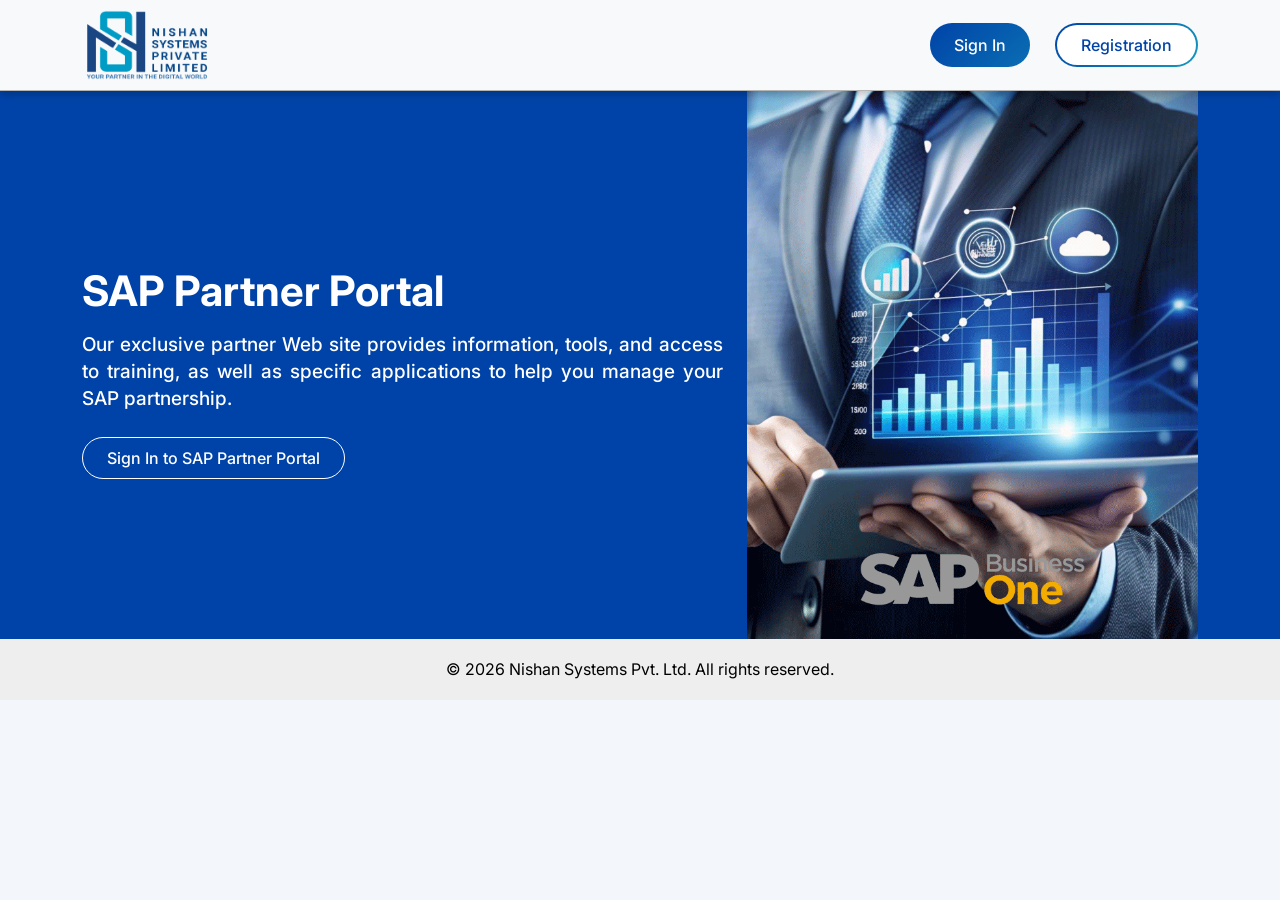
==== index.html @ 561421b0 "ui" ====
<!DOCTYPE html>
<html>
<head>
	<meta charset="utf-8">
	<meta name="viewport" content="width=device-width, initial-scale=1">
	<title>NSPL SAP Partner Profile</title>

    <link rel="stylesheet" href="css/bootstrap.min.css">
    <link rel="stylesheet" href="css/main.css">
</head>
<body>

<!--navbar-->
<nav class="navbar navbar-expand-lg navbar-light bg-light">
  <div class="container">
    <a class="navbar-brand" href="#">
        <img src="images/logo.png" alt="" class="logo-img">
    </a>
    <button class="navbar-toggler" type="button" data-toggle="collapse" data-target="#navbarNavAltMarkup" aria-controls="navbarNavAltMarkup" aria-expanded="false" aria-label="Toggle navigation">
        <span class="navbar-toggler-icon"></span>
    </button>
    <div class="collapse navbar-collapse" id="navbarNavAltMarkup" style="justify-content: end;">
        <div class="navbar-nav">
            <a class="signin" href="signin.html">Sign In</a>
            <a class="signup" href="registration.html">Registration</a>
        </div>
    </div>
  </div>
</nav>

<!--banner-->
<div class="banner-sec">
    <div class="container">
        <div class="row">
            <div class="col-lg-7">
                <div class="banner-content">
                    <h1>
                        SAP Partner Portal
                    </h1>
                    <h6>
                        Our exclusive partner Web site provides information, tools, and access to training, as well as specific applications to help you manage your SAP partnership.
                    </h6>
                    <div style="margin-top: 25px;">
                        <a href="signin.html" class="registration">Sign In to SAP Partner Portal</a>
                    </div>
                </div>
            </div>
            <div class="col-lg-5">
                <img src="images/bg.png" alt="" class="banner-img">
            </div>
        </div>
    </div>
</div>




<div class="footer">
    <p>© 2026 Nishan Systems Pvt. Ltd. All rights reserved.</p>
</div>

<!-- <script src="https://cdn.jsdelivr.net/npm/@popperjs/core@2.9.2/dist/umd/popper.min.js"></script>
<script src="https://cdn.jsdelivr.net/npm/bootstrap@5.0.2/dist/js/bootstrap.bundle.min.js"></script> -->
<script src="js/bootstrap.min.js"></script>

</body>
</html>
---- css/main.css ----
@import url('https://fonts.googleapis.com/css2?family=Inter:ital,opsz,wght@0,14..32,100..900;1,14..32,100..900&display=swap');

:root {
    --brand-blue: #0043a8;
    --brand-cyan: #1599be;
    --brand-deep: #083369;
    --surface: #f4fbfdda;
    --surface-soft: #f5f9ff;
    --text-main: #1d2b3a;
    --text-muted: #617286;
    --border-soft: #d7e3f1;
    --shadow-soft: rgba(149, 157, 165, 0.2) 0px 8px 24px;
}

* {
    box-sizing: border-box;
    box-shadow: none;
}

body {
    font-family: "Inter", sans-serif;
    color: var(--text-main);
    background: #f3f7fc;
}

h1 {
    font-size: 42px;
    color: #fff;
    font-weight: 700;
    margin: 15px 0;
}

h2 {
    font-size: 25px;
    color: #fff;
    font-weight: 700;
    margin: 0;
}

h6 {
    font-size: 19px;
    line-height: 27px;
    padding: 0;
    margin: 7px 0;
    text-align: justify;
}

p {
    font-size: 16px;
    line-height: 27px;
    padding: 7px 0;
    margin: 0;
}

.registration {
    background-color: transparent;
    border: 1px solid #fff;
    font-size: 16px;
    font-weight: 500;
    padding: 8px 24px;
    border-radius: 50px;
    text-decoration: none;
    color: #fff;
    transition: 0.5s;
    display: block;
    width: fit-content;
    margin: 20px 0 0;
}

.registration:hover {
    background: #fff;
    color: var(--brand-blue);
}

.signin,
.signup {
    padding: 8px 24px;
    border-radius: 50px;
    font-size: 16px;
    font-weight: 500;
    cursor: pointer;
    text-decoration: none;
    transition: all 0.4s ease-in-out;
    position: relative;
    overflow: hidden;
    display: inline-flex;
    align-items: center;
    justify-content: center;
    gap: 8px;
}

.signin {
    background: linear-gradient(135deg, var(--brand-blue), var(--brand-cyan));
    background-size: 200% 200%;
    color: #fff;
    border: none;
}

.signin:hover {
    background-position: right center;
    transform: translateY(-3px) scale(1.02);
    box-shadow: 0 8px 10px rgba(21, 153, 190, 0.35);
    color: #fff;
}

.signin:active {
    transform: scale(0.97);
}

.signin::before,
.signup::before {
    content: "";
    position: absolute;
    top: 0;
    left: -75%;
    width: 50%;
    height: 100%;
    background: rgba(255, 255, 255, 0.25);
    transform: skewX(-25deg);
    transition: 0.7s;
}

.signin:hover::before,
.signup:hover::before {
    left: 130%;
}

.signup {
    background: transparent;
    color: var(--brand-blue);
    border: 2px solid transparent;
    background-image:
        linear-gradient(#fff, #fff),
        linear-gradient(135deg, var(--brand-blue), var(--brand-cyan));
    background-origin: border-box;
    background-clip: padding-box, border-box;
}

.signup:hover {
    background-image:
        linear-gradient(135deg, var(--brand-blue), var(--brand-cyan)),
        linear-gradient(135deg, var(--brand-blue), var(--brand-cyan));
    color: #fff;
    transform: translateY(-3px);
    box-shadow: 0 8px 20px rgba(13, 74, 145, 0.25);
}

.signup:active {
    transform: scale(0.97);
}

.navbar-nav {
    gap: 25px;
}

.logo-img {
    width: 130px;
}

.navbar {
    background-color: #ffffff;
    border-bottom: 1px solid #b4b4b4;
    box-shadow: rgba(0, 0, 0, 0.24) 0 3px 8px;
    padding: 0;
}

.banner-sec {
    background-color: #0043a8;
    color: #fff;
}

.banner-img {
    width: 100%;
    height: 100%;
    object-fit: cover;
}

.banner-content {
    padding: 10em 0;
}


.input-form{
    margin: 7px 0;
}
.login-sec {
    background: linear-gradient(135deg, var(--brand-blue), var(--brand-cyan));
    min-height: calc(115vh - 125px);
    display: flex;
    align-items: center;
    padding: 3em 0;
}

.login-card {
    background: #ffffff;
    padding: 40px 30px;
    border-radius: 10px;
    box-shadow: 0 15px 35px rgba(0, 0, 0, 0.2);
}

.login-input {
    padding: 5px 15px;
    font-size: 14px;
    border: 1px solid #ced4da;
    transition: border-color 0.3s, box-shadow 0.3s, background-color 0.3s;
}

.login-input:focus {
    border-color: var(--brand-cyan);
    box-shadow: 0 0 0 4px rgba(21, 153, 190, 0.15);
    outline: none;
}

.form-label {
    font-size: 14px;
    color: #333;
    font-weight: 600;
    padding: 0 4px;
    margin-bottom: 8px;
}

.footer {
    background-color: #eee;
    text-align: center;
    color: #000;
    padding: 10px 0;
}

.back-btn {
    text-align: center;
    font-size: 14px;
    text-decoration: none;
    color: #272727;
    width: 100%;
    display: block;
    margin: 15px 0 0;
    font-weight: 600;
}

.registration-page {
    padding: 56px 0 72px;
    background:#fff;
}

.registration-shell {
    display: grid;
    gap: 28px;
}

.registration-hero {
    background: linear-gradient(135deg, var(--brand-deep), var(--brand-blue) 58%, var(--brand-cyan));
    color: #fff;
    border-radius: 10px;
    padding: 36px;
    box-shadow: var(--shadow-soft);
}

.registration-hero .eyebrow {
    display: inline-block;
    font-size: 13px;
    text-transform: uppercase;
    letter-spacing: 0.18em;
    font-weight: 700;
    opacity: 0.78;
}

.hero-subtitle {
    font-size: 21px;
    font-weight: 600;
    line-height: 1.4;
    padding-top: 0;
}

.hero-copy {
    max-width: 720px;
    opacity: 0.92;
}

.registration-card {
    background: var(--surface);
    border-radius: 10px;
    padding: 36px;
    box-shadow: var(--shadow-soft);
    border: 1px solid rgb(201 201 201 / 90%);
}

.section-heading h2 {
    color: var(--brand-blue);
    margin-bottom: 30px;
    font-size: 22px;
}

.field-note {
    display: block;
    margin-top: 8px;
    padding-left: 4px;
    font-size: 13px;
    color: var(--text-muted);
}

.checkbox-grid {
    display: grid;
    grid-template-columns: repeat(3, minmax(0, 1fr));
    gap: 12px;
}

.check-card,
.option-line {
    display: flex;
    align-items: flex-start;
    gap: 10px;
    padding: 12px 14px;
    border: 1px solid #b4c8e0;
    border-radius: 10px;
    background: var(--surface-soft);
    cursor: pointer;
    color: var(--text-main);
    font-weight: 500;
    font-size: 15px;
}

.check-card input,
.option-line input {
    margin-top: 3px;
    accent-color: var(--brand-blue);
}

.check-card span,
.option-line span {
    line-height: 1.45;
    font-size: 14px;
}

.radio-group {
    display: flex;
    gap: 12px;
    flex-wrap: wrap;
}

.radio-pill {
    position: relative;
    display: inline-flex;
    align-items: center;
    gap: 10px;
    padding: 4px;
    /* border: 1px solid var(--border-soft);
    border-radius: .25rem;
    background: var(--surface-soft); */
    cursor: pointer;
    min-width: 110px;
}

.radio-pill input {
    accent-color: var(--brand-blue);
}

.radio-pill span {
    font-weight: 600;
    color: var(--text-main);
}

.option-stack {
    display: grid;
    grid-template-columns: repeat(3, minmax(0, 1fr));
    gap: 12px;
}

.form-actions {
    margin-top: 32px;
    display: flex;
    align-items: center;
    gap: 16px;
    flex-wrap: wrap;
    justify-content: space-between;
}

.ghost-link {
    color: var(--brand-blue);
    text-decoration: none;
    font-weight: 600;
}

.ghost-link:hover {
    color: var(--brand-cyan);
}

/* Multi-step progress bar */
.step-progress-wrapper {
    margin: 0 auto;
    max-width: 700px;
}
.step-progress {
    display: flex;
    justify-content: space-between;
    position: relative;
}
.step {
    position: relative;
    z-index: 2;
    text-align: center;
    flex: 1;
}
.step::after {
    content: "";
    position: absolute;
    top: 20px;
    left: 50%;
    width: 100%;
    height: 4px;
    background: var(--border-soft);
    z-index: -1;
    transition: background 0.3s ease;
}
.step:last-child::after {
    display: none;
}
.step-circle {
    width: 44px;
    height: 44px;
    border-radius: 50%;
    background: var(--surface);
    border: 4px solid var(--border-soft);
    color: var(--text-muted);
    font-weight: 700;
    line-height: 36px;
    margin: 0 auto 10px;
    transition: all 0.3s ease;
}
.step.active .step-circle {
    border-color: var(--brand-blue);
    background: var(--brand-blue);
    color: #fff;
    box-shadow: 0 0 0 4px rgba(13, 74, 145, 0.2);
}
.step.completed .step-circle {
    border-color: var(--brand-blue);
    background: var(--surface);
    color: var(--brand-blue);
}
.step.completed::after {
    background: var(--brand-blue);
}
.step-label {
    font-size: 14px;
    font-weight: 600;
    color: var(--text-muted);
}
.step.active .step-label,
.step.completed .step-label {
    color: var(--text-main);
}

@media (max-width: 991px) {
    .banner-content {
        padding: 5em 0 2em;
    }

    .registration-page {
        padding: 32px 0 48px;
    }

    .registration-hero,
    .registration-card {
        padding: 28px;
    }
}

@media (max-width: 767px) {
    h1 {
        font-size: 34px;
    }

    h6 {
        text-align: left;
    }

    .navbar-nav {
        padding: 20px 0;
    }

    .signin,
    .signup {
        width: 100%;
    }

    .registration-card,
    .registration-hero,
    .login-card {
        padding: 22px;
        border-radius: 10px;
    }

    .form-actions {
        align-items: stretch;
    }

    .form-actions .signin,
    .ghost-link {
        width: 100%;
    }

    .ghost-link {
        text-align: center;
        padding: 12px 18px;
        border: 1px solid var(--border-soft);
        border-radius: 10px;
        background: #fff;
    }

    .step-label {
        font-size: 12px;
    }
    .step-circle {
        width: 36px;
        height: 36px;
        line-height: 28px;
    }
    .step::after {
        top: 16px;
    }

    .checkbox-grid {
        grid-template-columns: 1fr;
    }
}
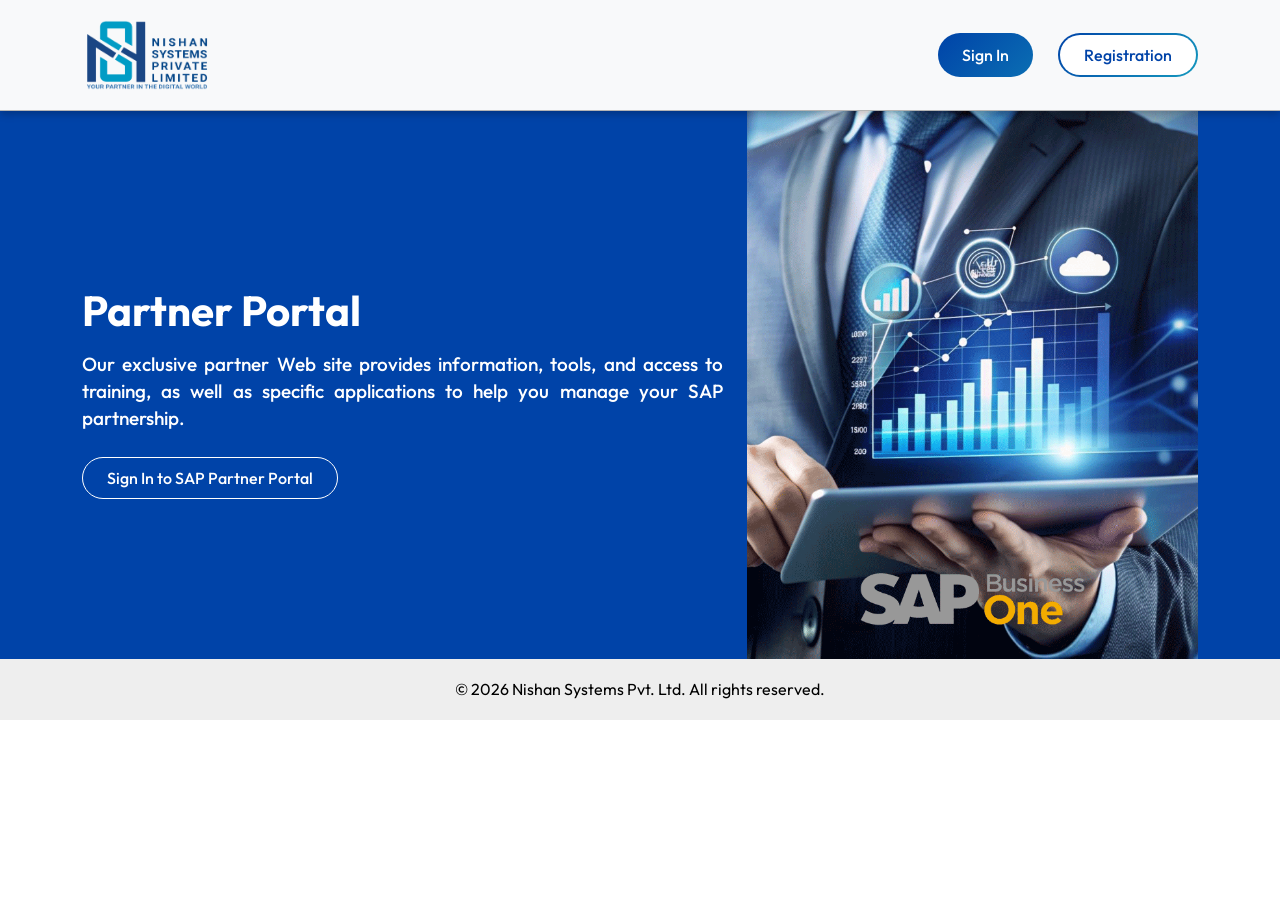
==== commit 3249fdae: "nav" ====
--- a/index.html
+++ b/index.html
@@ -35,7 +35,7 @@
             <div class="col-lg-7">
                 <div class="banner-content">
                     <h1>
-                        SAP Partner Portal
+                        Partner Portal
                     </h1>
                     <h6>
                         Our exclusive partner Web site provides information, tools, and access to training, as well as specific applications to help you manage your SAP partnership.
--- a/css/main.css
+++ b/css/main.css
@@ -1,4 +1,4 @@
-@import url('https://fonts.googleapis.com/css2?family=Inter:ital,opsz,wght@0,14..32,100..900;1,14..32,100..900&display=swap');
+@import url('https://fonts.googleapis.com/css2?family=Outfit:wght@100..900&display=swap');
 
 :root {
     --brand-blue: #0043a8;
@@ -18,9 +18,8 @@
 }
 
 body {
-    font-family: "Inter", sans-serif;
+    font-family: "Outfit", sans-serif;
     color: var(--text-main);
-    background: #f3f7fc;
 }
 
 h1 {
@@ -52,6 +51,21 @@
     margin: 0;
 }
 
+.Verify{
+    background-color: transparent;
+    font-size: 13px;
+    font-weight: 600;
+    color: #0d4a91;
+    text-decoration: underline;
+    padding: 7px 0 0;
+    border: none;
+    text-align: end;
+    width: 100%;
+}
+.close-sec{
+    width: 100%;
+    text-align: right;
+}
 .registration {
     background-color: transparent;
     border: 1px solid #fff;
@@ -161,7 +175,198 @@
     background-color: #ffffff;
     border-bottom: 1px solid #b4b4b4;
     box-shadow: rgba(0, 0, 0, 0.24) 0 3px 8px;
+    padding: 10px 0;
+}
+
+.portal-header {
+    background: #fbfbfb;
+    border-bottom: 1px solid #b4b4b4;
+    box-shadow: rgba(0, 0, 0, 0.24) 0 3px 8px;
+    /* padding: 10px 0; */
+}
+
+.portal-navbar {
+    background: transparent;
+    border: 0;
+    box-shadow: none;
     padding: 0;
+}
+
+.portal-container {
+    align-items: stretch;
+    gap: 24px;
+    padding: 0 30px;
+}
+.portal-brand span{
+    color: #2a2a2a;
+}
+.portal-brand {
+    display: grid;
+    align-items: center;
+    gap: 5px;
+    min-height: 66px;
+    color: #fff;
+    text-decoration: none;
+    font-size: 16px;
+    font-weight: 700;
+    white-space: nowrap;
+}
+
+.portal-brand:hover {
+    color: #fff;
+}
+
+.portal-logo {
+    width: 120px;
+    height: auto;
+    background: #ffffff;
+}
+
+.portal-menu {
+    flex-direction: column;
+    align-items: stretch;
+    min-width: 0;
+}
+
+.portal-top-row {
+    display: flex;
+    grid-template-columns: minmax(260px, 535px) 1fr;
+    align-items: center;
+    gap: 28px;
+    min-height: 66px;
+    justify-content: flex-end;
+}
+
+.portal-search {
+    position: relative;
+}
+
+.portal-search input {
+    width: 500px;
+    height: 34px;
+    border: 1px solid #8c98a8;
+    border-radius: 5px;
+    background: #ffffff;
+    color: #6e6e6e;
+    padding: 6px 12px 6px 36px;
+    font-size: 14px;
+    font-style: italic;
+    outline: 0;
+}
+
+.portal-search input::placeholder {
+    color: #aeb7c3;
+}
+
+.portal-search input:focus {
+    border-color: #43b9e6;
+    box-shadow: 0 0 0 3px rgba(67, 185, 230, 0.2);
+}
+
+.search-icon {
+    position: absolute;
+    top: 50%;
+    left: 12px;
+    color: #aeb7c3;
+    font-size: 13px;
+    transform: translateY(-50%);
+    pointer-events: none;
+}
+
+.portal-actions {
+    display: flex;
+    justify-content: flex-end;
+    align-items: center;
+    gap: 28px;
+    min-width: 0;
+}
+
+.portal-links .nav-link {
+    color: #2a2a2a;
+    text-decoration: none;
+    font-size: 16px;
+    font-weight: 600;
+    transition: color 0.3s ease;
+    border-radius: 4px;
+}
+.dropdown-menu a{
+    color:#494949;
+    text-decoration: none;
+    transition: color 0.3s ease, background-color 0.3s ease;
+    padding: 8px 16px;
+    display: block;
+}
+.dropdown-menu a:hover,
+.dropdown-menu a:focus {
+    color: var(--brand-cyan);
+    background-color: var(--surface-soft);
+}
+.portal-actions a:hover,
+.portal-actions a:focus,
+.portal-links .nav-link:hover,
+.portal-links .nav-link:focus,
+.portal-links .nav-link.active {
+    color: #024baa;
+    outline: none;
+}
+.portal-actions a:focus-visible,
+.portal-links .nav-link:focus-visible {
+    box-shadow: 0 0 0 3px rgba(21, 153, 190, 0.25);
+}
+
+.task-link {
+    display: inline-flex;
+    align-items: center;
+    gap: 8px;
+}
+
+.task-badge {
+    display: inline-flex;
+    align-items: center;
+    justify-content: center;
+    width: 26px;
+    height: 26px;
+    border-radius: 50%;
+    background: #0073bb;
+    color: #fff;
+    font-size: 13px;
+    line-height: 1;
+}
+
+.portal-links {
+    flex-direction: row;
+    align-items: center;
+    justify-content: end;
+    gap: 32px;
+    min-height: 51px;
+    padding: 0;
+}
+
+.portal-links .nav-link {
+    padding: 14px 12px;
+    white-space: nowrap;
+}
+
+.portal-toggler {
+    border: 1px solid rgba(255, 255, 255, 0.35);
+    border-radius: 4px;
+    padding: 8px;
+    margin: auto 0;
+    cursor: pointer;
+    transition: box-shadow 0.3s ease, background-color 0.3s ease;
+}
+
+.portal-toggler:focus {
+    box-shadow: 0 0 0 3px rgba(67, 185, 230, 0.25);
+    outline: none;
+}
+
+.portal-toggler span {
+    display: block;
+    width: 22px;
+    height: 2px;
+    margin: 4px 0;
+    background: #fff;
 }
 
 .banner-sec {
@@ -185,12 +390,33 @@
 }
 .login-sec {
     background: linear-gradient(135deg, var(--brand-blue), var(--brand-cyan));
-    min-height: calc(115vh - 125px);
+    min-height: calc(105vh - 125px);
+    padding: 3em 0;
+    position: relative;
+    background-image: url('../images/bg1.jpg'); /* Re-using the background image from index.html */
+    background-size: cover;
+    background-position: center;
+    background-repeat: no-repeat;
+    min-height: 100vh;
     display: flex;
     align-items: center;
-    padding: 3em 0;
-}
-
+}
+
+.login-sec::before {
+    content: "";
+    position: absolute;
+    top: 0;
+    left: 0;
+    width: 100%;
+    height: 100%;
+    background: linear-gradient(135deg, hsla(216, 100%, 33%, 0.90),  hsla(193, 80%, 41%, 0.90));
+    min-height: calc(105vh - 125px);
+    z-index: 1;
+}
+.login-sec .container {
+    position: relative;
+    z-index: 2;
+}
 .login-card {
     background: #ffffff;
     padding: 40px 30px;
@@ -212,7 +438,7 @@
 }
 
 .form-label {
-    font-size: 14px;
+    font-size: 15px;
     color: #333;
     font-weight: 600;
     padding: 0 4px;
@@ -238,7 +464,7 @@
 }
 
 .registration-page {
-    padding: 56px 0 72px;
+    padding: 50px 0;
     background:#fff;
 }
 
@@ -450,6 +676,61 @@
     color: var(--text-main);
 }
 
+@media (max-width: 1199.98px) {
+    .portal-container {
+        padding: 0 18px;
+    }
+
+    .portal-brand {
+        min-height: 62px;
+    }
+
+    .portal-logo {
+        width: 52px;
+    }
+
+    .portal-menu {
+        padding: 8px 0 18px;
+    }
+
+    .portal-top-row {
+        display: flex;
+        flex-direction: column;
+        align-items: stretch;
+        gap: 16px;
+        min-height: 0;
+        padding-top: 10px;
+    }
+
+    .portal-actions {
+        display: grid;
+        grid-template-columns: repeat(2, minmax(0, 1fr));
+        gap: 8px;
+    }
+
+    .portal-actions a {
+        display: flex;
+        align-items: center;
+        min-height: 42px;
+        padding: 10px 12px;
+        border: 1px solid rgba(255, 255, 255, 0.16);
+        background: rgba(255, 255, 255, 0.05);
+    }
+
+    .portal-links {
+        flex-direction: column;
+        align-items: stretch;
+        gap: 0;
+        min-height: 0;
+        padding-top: 12px;
+    }
+
+    .portal-links .nav-link {
+        padding: 12px;
+        border-bottom: 1px solid rgba(255, 255, 255, 0.12);
+    }
+}
+
 @media (max-width: 991px) {
     .banner-content {
         padding: 5em 0 2em;
@@ -476,6 +757,23 @@
 
     .navbar-nav {
         padding: 20px 0;
+    }
+
+    .portal-links {
+        padding-top: 12px;
+    }
+
+    .portal-links.navbar-nav {
+        padding-bottom: 0;
+    }
+
+    .portal-actions {
+        grid-template-columns: 1fr;
+    }
+
+    .portal-search input {
+        height: 42px;
+        font-size: 13px;
     }
 
     .signin,
